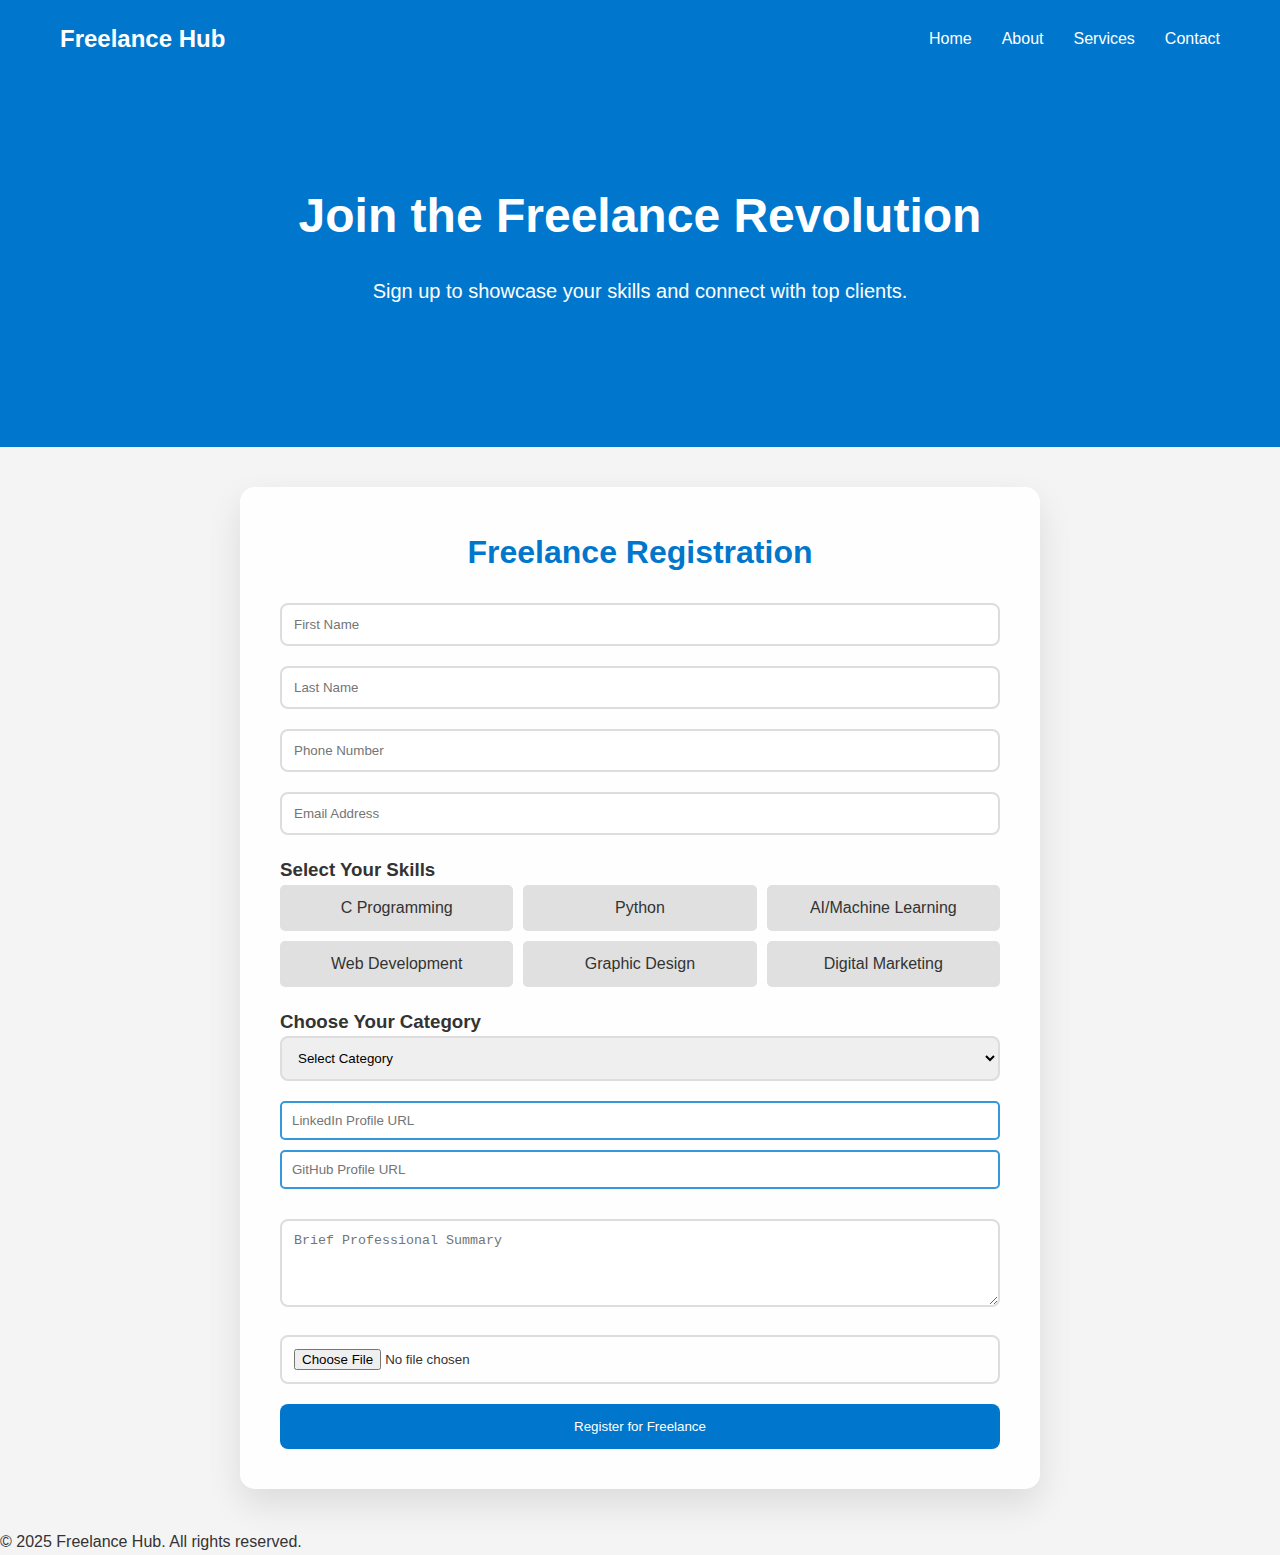
==== bcome.html @ f64cd55f "Add files via upload" ====
<!DOCTYPE html>
<html lang="en">
<head>
    <meta charset="UTF-8">
    <meta name="viewport" content="width=device-width, initial-scale=1.0">
    <title>Freelance Registration</title>
    <style>
        :root {
            --primary-color: #0077cc;  /* Changed to match previous theme */
            --secondary-color: #333333;
            --accent-color: #FF6B6B;
            --text-light: #FFFFFF;
        }

        * {
            margin: 0;
            padding: 0;
            box-sizing: border-box;
        }

        body {
            font-family: 'Arial', sans-serif;  /* Updated font to match previous theme */
            color: var(--secondary-color);
            background-color: #f4f4f4;  /* Lighter background to align with previous theme */
            line-height: 1.6;
        }

        .container {
            max-width: 1200px;
            margin: 0 auto;
            padding: 0 20px;
        }

        /* Header */
        header {
            background-color: var(--primary-color);
            padding: 20px 0;
            box-shadow: 0 2px 4px rgba(0,0,0,0.1);
        }

        .header-content {
            display: flex;
            justify-content: space-between;
            align-items: center;
        }

        .logo {
            color: var(--text-light);
            font-size: 24px;
            font-weight: bold;
        }

        nav ul {
            display: flex;
            list-style: none;
            gap: 30px;
        }

        nav a {
            color: var(--text-light);
            text-decoration: none;
            transition: color 0.3s ease;
        }

        nav a:hover {
            color: var(--accent-color);
        }

        /* Hero */
        .hero {
            background-color: var(--primary-color);
            color: var(--text-light);
            padding: 100px 0;
            text-align: center;
        }

        .hero-content {
            max-width: 800px;
            margin: 0 auto;
        }

        .hero-title {
            font-size: 48px;
            font-weight: bold;
            margin-bottom: 20px;
        }

        .hero-subtitle {
            font-size: 20px;
            margin-bottom: 40px;
        }

        /* Registration Form */
        .registration-container {
            max-width: 800px;
            margin: 40px auto;
            background: rgba(255,255,255,0.9);
            padding: 40px;
            border-radius: 15px;
            box-shadow: 0 15px 35px rgba(0,0,0,0.1);
        }

        .form-group {
            margin-bottom: 20px;
        }

        .form-input {
            width: 100%;
            padding: 12px;
            border: 2px solid #ddd;
            border-radius: 8px;
            transition: all 0.3s ease;
        }

        .form-input:focus {
            outline: none;
            border-color: var(--primary-color);
            box-shadow: 0 0 10px rgba(0,123,255,0.3);
        }

        .skill-grid {
            display: grid;
            grid-template-columns: repeat(3, 1fr);
            gap: 10px;
        }

        .skill-checkbox {
            display: none;
        }

        .skill-label {
            background: #e0e0e0;
            padding: 10px;
            text-align: center;
            border-radius: 5px;
            cursor: pointer;
            transition: background 0.3s ease;
        }

        .skill-checkbox:checked + .skill-label {
            background: var(--primary-color);
            color: white;
        }

        .submit-btn {
            width: 100%;
            padding: 15px;
            background: var(--primary-color);
            color: white;
            border: none;
            border-radius: 8px;
            cursor: pointer;
            transition: transform 0.3s ease;
        }

        .submit-btn:hover {
            transform: translateY(-3px);
            box-shadow: 0 7px 14px rgba(0,0,0,0.1);
        }

        .progress-bar {
            width: 0;
            height: 5px;
            background-color: var(--primary-color);
            transition: width 0.3s ease;
        }

        .social-media-links input {
            margin-bottom: 10px;
            padding: 10px;
            border-radius: 5px;
            border: 2px solid #3498db;
            width: 100%;
        }

        @media (max-width: 768px) {
            .skill-grid {
                grid-template-columns: repeat(2, 1fr);
            }
        }
    </style>
</head>
<body>
    <header>
        <div class="container header-content">
            <div class="logo">Freelance Hub</div>
            <nav>
                <ul>
                    <li><a href="#">Home</a></li>
                    <li><a href="#">About</a></li>
                    <li><a href="#">Services</a></li>
                    <li><a href="#">Contact</a></li>
                </ul>
            </nav>
        </div>
    </header>

    <section class="hero">
        <div class="hero-content">
            <h1 class="hero-title">Join the Freelance Revolution</h1>
            <p class="hero-subtitle">Sign up to showcase your skills and connect with top clients.</p>
        </div>
    </section>

    <div class="registration-container" id="registration">
        <h1 style="text-align: center; color: var(--primary-color); margin-bottom: 20px;">Freelance Registration</h1>

        <div class="progress-bar" id="progress-bar"></div>

        <form id="freelance-registration-form">
            <div class="form-group">
                <input type="text" placeholder="First Name" class="form-input" required>
            </div>
            <div class="form-group">
                <input type="text" placeholder="Last Name" class="form-input" required>
            </div>
            <div class="form-group">
                <input type="tel" placeholder="Phone Number" class="form-input" required>
            </div>
            <div class="form-group">
                <input type="email" placeholder="Email Address" class="form-input" required>
            </div>

            <div class="form-group">
                <h3>Select Your Skills</h3>
                <div class="skill-grid">
                    <input type="checkbox" id="skill1" class="skill-checkbox" name="skills">
                    <label for="skill1" class="skill-label">C Programming</label>
                    <input type="checkbox" id="skill2" class="skill-checkbox" name="skills">
                    <label for="skill2" class="skill-label">Python</label>
                    <input type="checkbox" id="skill3" class="skill-checkbox" name="skills">
                    <label for="skill3" class="skill-label">AI/Machine Learning</label>
                    <input type="checkbox" id="skill4" class="skill-checkbox" name="skills">
                    <label for="skill4" class="skill-label">Web Development</label>
                    <input type="checkbox" id="skill5" class="skill-checkbox" name="skills">
                    <label for="skill5" class="skill-label">Graphic Design</label>
                    <input type="checkbox" id="skill6" class="skill-checkbox" name="skills">
                    <label for="skill6" class="skill-label">Digital Marketing</label>
                </div>
            </div>

            <div class="form-group">
                <h3>Choose Your Category</h3>
                <select class="form-input" required>
                    <option value="">Select Category</option>
                    <option value="developer">Developer</option>
                    <option value="designer">Designer</option>
                    <option value="writer">Writer</option>
                    <option value="marketing">Marketing</option>
                    <option value="data-scientist">Data Scientist</option>
                </select>
            </div>

            <div class="form-group social-media-links">
                <input type="url" placeholder="LinkedIn Profile URL" class="form-input">
                <input type="url" placeholder="GitHub Profile URL" class="form-input">
            </div>

            <div class="form-group">
                <textarea placeholder="Brief Professional Summary" class="form-input" rows="4" required></textarea>
            </div>
            <div class="form-group">
                <input type="file" class="form-input" accept="image/*" required>
            </div>
            <button type="submit" class="submit-btn">Register for Freelance</button>
        </form>
    </div>

    <footer>
        <p>&copy; 2025 Freelance Hub. All rights reserved.</p>
    </footer>

    <script>
        // Handle form submission and progress bar
        document.getElementById('freelance-registration-form').addEventListener('input', updateProgressBar);
        document.getElementById('freelance-registration-form').addEventListener('submit', function(e) {
            e.preventDefault(); // Prevent form submission to stay on the same page
            window.location.href = 'dash.html'; // Redirect to dash.html
        });

        function updateProgressBar() {
            const totalFields = document.querySelectorAll('.form-input').length;
            const filledFields = Array.from(document.querySelectorAll('.form-input'))
                .filter(input => input.value.trim() !== '').length;
            const progress = Math.min(100, (filledFields / totalFields) * 100);
            document.getElementById('progress-bar').style.width = progress + '%';
        }
    </script>
</body>
</html>
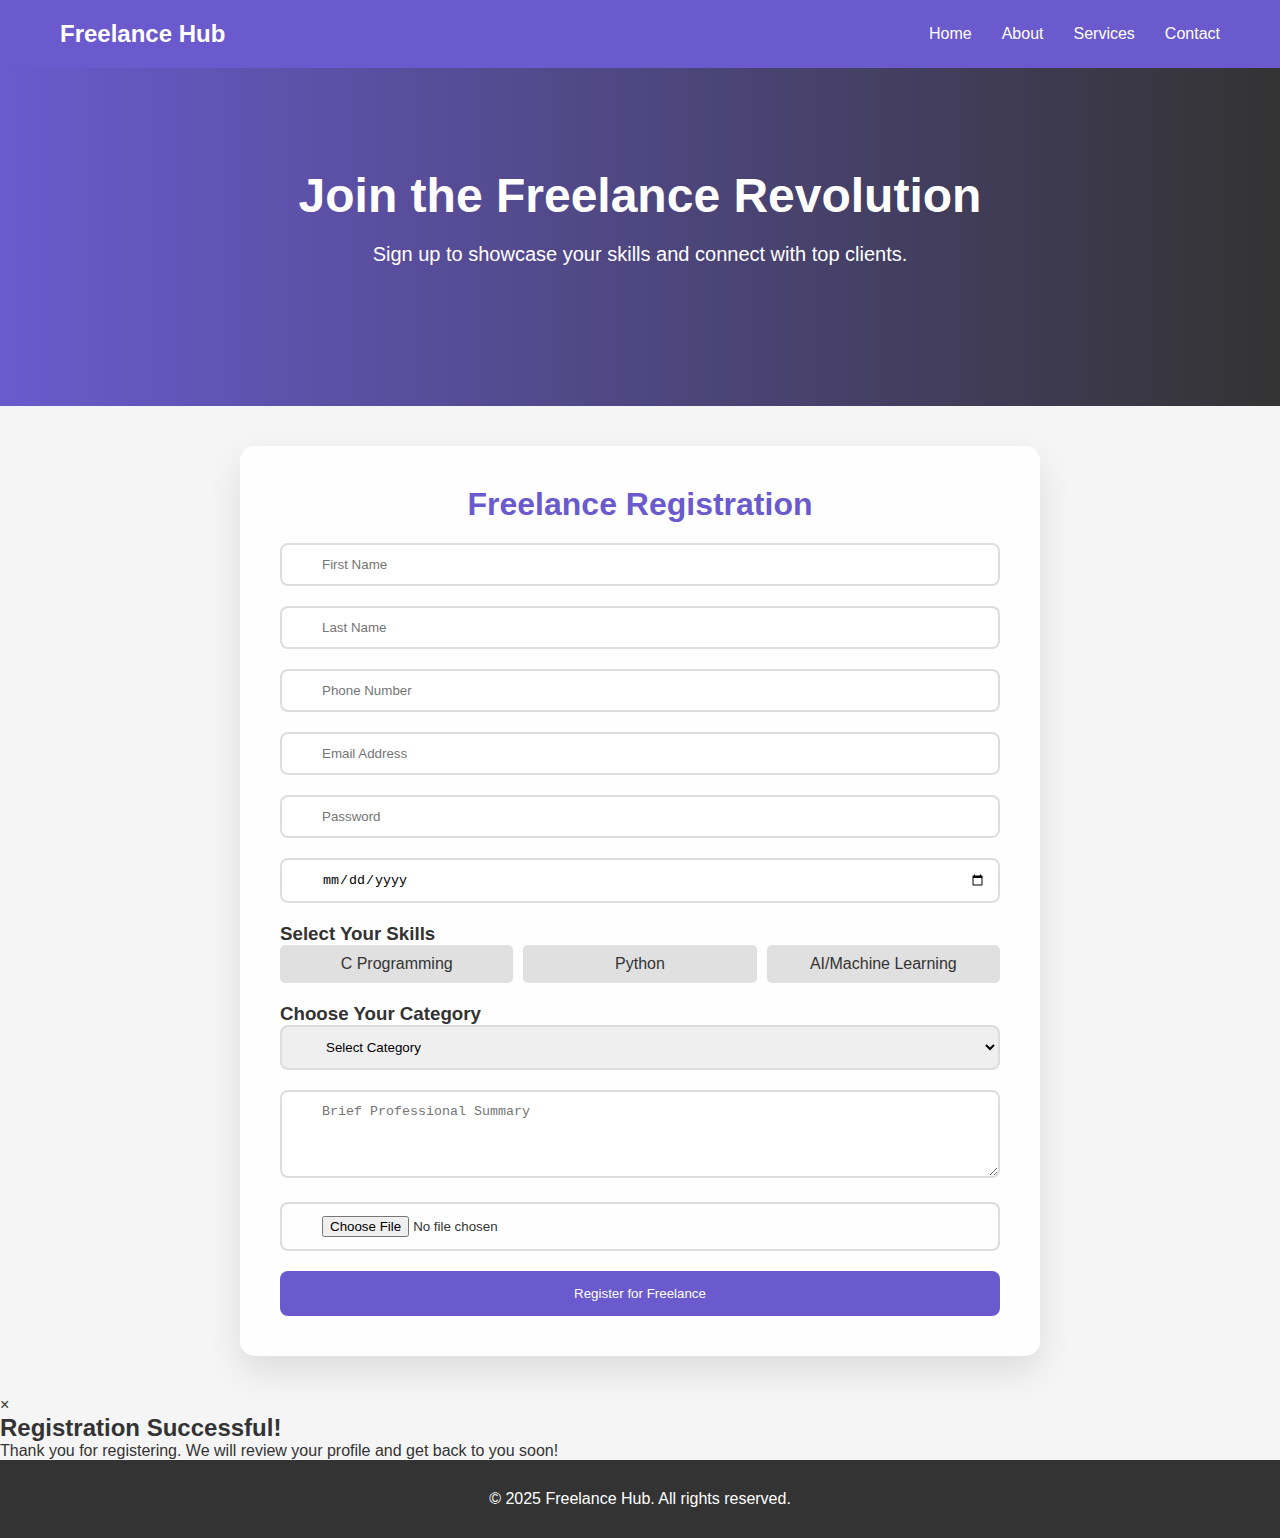
==== commit e857394c: "Add files via upload" ====
--- a/bcome.html
+++ b/bcome.html
@@ -5,8 +5,9 @@
     <meta name="viewport" content="width=device-width, initial-scale=1.0">
     <title>Freelance Registration</title>
     <style>
+        /* Global styles */
         :root {
-            --primary-color: #0077cc;  /* Changed to match previous theme */
+            --primary-color: #6A5ACD;
             --secondary-color: #333333;
             --accent-color: #FF6B6B;
             --text-light: #FFFFFF;
@@ -19,10 +20,9 @@
         }
 
         body {
-            font-family: 'Arial', sans-serif;  /* Updated font to match previous theme */
+            font-family: 'Roboto', sans-serif;
             color: var(--secondary-color);
-            background-color: #f4f4f4;  /* Lighter background to align with previous theme */
-            line-height: 1.6;
+            background-color: #F5F5F5;
         }
 
         .container {
@@ -35,7 +35,6 @@
         header {
             background-color: var(--primary-color);
             padding: 20px 0;
-            box-shadow: 0 2px 4px rgba(0,0,0,0.1);
         }
 
         .header-content {
@@ -68,7 +67,7 @@
 
         /* Hero */
         .hero {
-            background-color: var(--primary-color);
+            background-image: linear-gradient(to right, var(--primary-color), var(--secondary-color));
             color: var(--text-light);
             padding: 100px 0;
             text-align: center;
@@ -94,10 +93,10 @@
         .registration-container {
             max-width: 800px;
             margin: 40px auto;
-            background: rgba(255,255,255,0.9);
+            background: rgba(255, 255, 255, 0.9);
             padding: 40px;
             border-radius: 15px;
-            box-shadow: 0 15px 35px rgba(0,0,0,0.1);
+            box-shadow: 0 15px 35px rgba(0, 0, 0, 0.1);
         }
 
         .form-group {
@@ -110,12 +109,13 @@
             border: 2px solid #ddd;
             border-radius: 8px;
             transition: all 0.3s ease;
+            padding-left: 40px;
         }
 
         .form-input:focus {
             outline: none;
             border-color: var(--primary-color);
-            box-shadow: 0 0 10px rgba(0,123,255,0.3);
+            box-shadow: 0 0 10px rgba(0, 123, 255, 0.3);
         }
 
         .skill-grid {
@@ -155,29 +155,17 @@
 
         .submit-btn:hover {
             transform: translateY(-3px);
-            box-shadow: 0 7px 14px rgba(0,0,0,0.1);
-        }
-
-        .progress-bar {
-            width: 0;
-            height: 5px;
-            background-color: var(--primary-color);
-            transition: width 0.3s ease;
-        }
-
-        .social-media-links input {
-            margin-bottom: 10px;
-            padding: 10px;
-            border-radius: 5px;
-            border: 2px solid #3498db;
-            width: 100%;
-        }
-
-        @media (max-width: 768px) {
-            .skill-grid {
-                grid-template-columns: repeat(2, 1fr);
-            }
-        }
+            box-shadow: 0 7px 14px rgba(0, 0, 0, 0.1);
+        }
+
+        /* Footer */
+        footer {
+            background-color: var(--secondary-color);
+            color: var(--text-light);
+            padding: 30px 0;
+            text-align: center;
+        }
+
     </style>
 </head>
 <body>
@@ -220,6 +208,13 @@
             <div class="form-group">
                 <input type="email" placeholder="Email Address" class="form-input" required>
             </div>
+            <div class="form-group">
+                <input type="password" placeholder="Password" class="form-input" id="password" required>
+                <div class="password-strength" id="password-strength"></div>
+            </div>
+            <div class="form-group">
+                <input type="date" placeholder="Date of Birth" class="form-input" required>
+            </div>
 
             <div class="form-group">
                 <h3>Select Your Skills</h3>
@@ -230,12 +225,6 @@
                     <label for="skill2" class="skill-label">Python</label>
                     <input type="checkbox" id="skill3" class="skill-checkbox" name="skills">
                     <label for="skill3" class="skill-label">AI/Machine Learning</label>
-                    <input type="checkbox" id="skill4" class="skill-checkbox" name="skills">
-                    <label for="skill4" class="skill-label">Web Development</label>
-                    <input type="checkbox" id="skill5" class="skill-checkbox" name="skills">
-                    <label for="skill5" class="skill-label">Graphic Design</label>
-                    <input type="checkbox" id="skill6" class="skill-checkbox" name="skills">
-                    <label for="skill6" class="skill-label">Digital Marketing</label>
                 </div>
             </div>
 
@@ -252,8 +241,10 @@
             </div>
 
             <div class="form-group social-media-links">
-                <input type="url" placeholder="LinkedIn Profile URL" class="form-input">
-                <input type="url" placeholder="GitHub Profile URL" class="form-input">
+                <div class="social-media-icons">
+                    <a href="#" title="LinkedIn"><i class="fab fa-linkedin"></i></a>
+                    <a href="#" title="GitHub"><i class="fab fa-github"></i></a>
+                </div>
             </div>
 
             <div class="form-group">
@@ -266,25 +257,37 @@
         </form>
     </div>
 
+    <!-- Success Modal -->
+    <div class="modal" id="success-modal">
+        <div class="modal-content">
+            <span class="close-btn" id="close-modal">&times;</span>
+            <h2>Registration Successful!</h2>
+            <p>Thank you for registering. We will review your profile and get back to you soon!</p>
+        </div>
+    </div>
+
     <footer>
         <p>&copy; 2025 Freelance Hub. All rights reserved.</p>
     </footer>
 
     <script>
-        // Handle form submission and progress bar
-        document.getElementById('freelance-registration-form').addEventListener('input', updateProgressBar);
-        document.getElementById('freelance-registration-form').addEventListener('submit', function(e) {
-            e.preventDefault(); // Prevent form submission to stay on the same page
-            window.location.href = 'dash.html'; // Redirect to dash.html
+        // JavaScript for handling the form submission and redirecting to dash.html
+        document.getElementById('freelance-registration-form').addEventListener('submit', function(event) {
+            event.preventDefault(); // Prevent the default form submission
+
+            // Show the success modal
+            document.getElementById('success-modal').style.display = 'flex';
+
+            // After showing the modal, redirect to dash.html after 2 seconds
+            setTimeout(function() {
+                window.location.href = 'dash.html'; // Redirect to dash.html
+            }, 2000); // 2 seconds delay before redirect
         });
 
-        function updateProgressBar() {
-            const totalFields = document.querySelectorAll('.form-input').length;
-            const filledFields = Array.from(document.querySelectorAll('.form-input'))
-                .filter(input => input.value.trim() !== '').length;
-            const progress = Math.min(100, (filledFields / totalFields) * 100);
-            document.getElementById('progress-bar').style.width = progress + '%';
-        }
+        // Close the modal when clicked on close button
+        document.getElementById('close-modal').addEventListener('click', function() {
+            document.getElementById('success-modal').style.display = 'none';
+        });
     </script>
 </body>
 </html>
